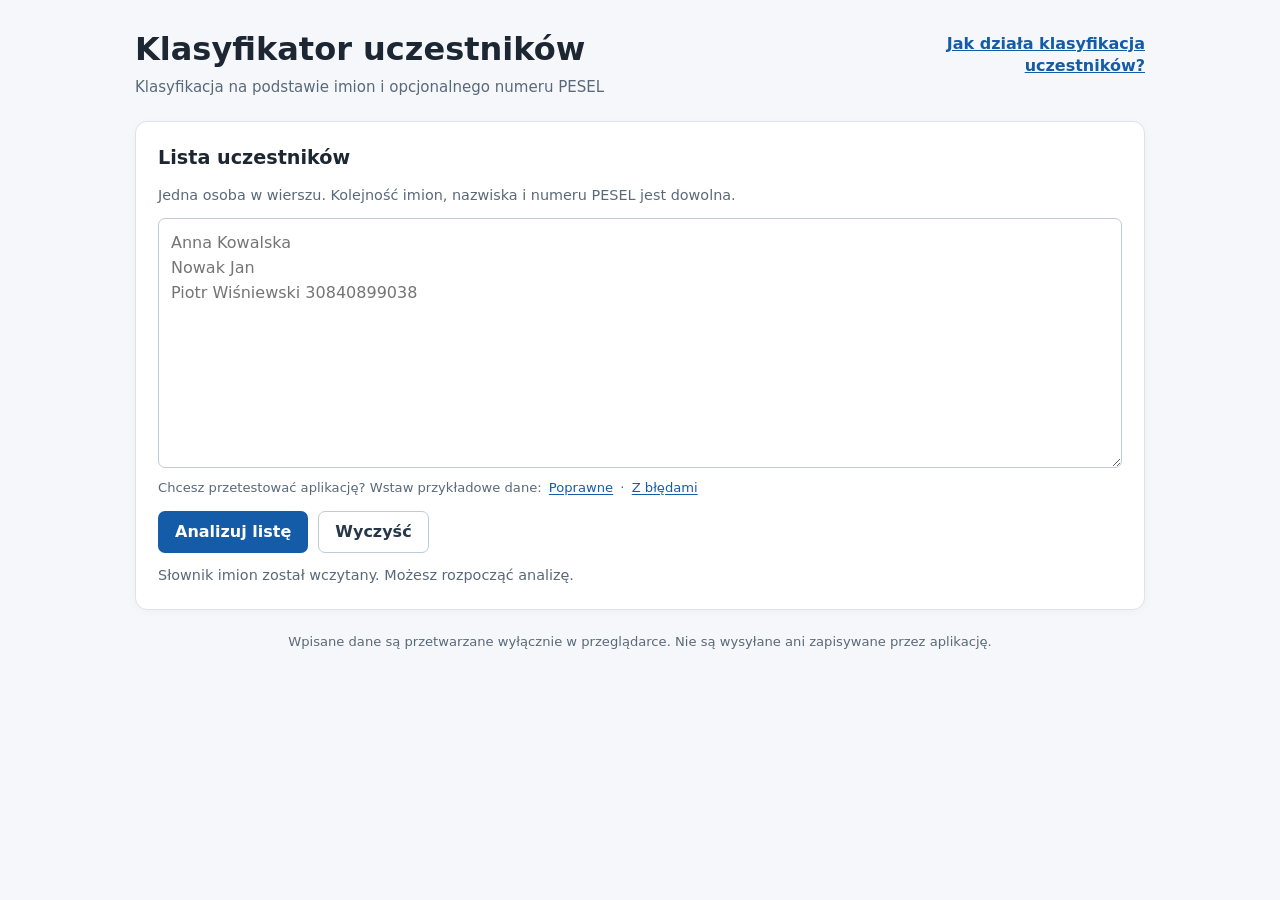
==== index.html @ 3010093e "Add files via upload" ====
<!doctype html>
<html lang="pl">
<head>
  <meta charset="utf-8">
  <meta name="viewport" content="width=device-width, initial-scale=1">
  <meta name="color-scheme" content="light">
  <meta name="referrer" content="no-referrer">
  <title>Klasyfikator uczestników</title>
  <link rel="stylesheet" href="./style.css">
  <script src="./script.js" defer></script>
  <script src="./interfejs.js" defer></script>
</head>
<body>
  <main class="container">
    <header class="page-header">
      <div>
        <h1>Klasyfikator uczestników</h1>
        <p class="subtitle">Klasyfikacja na podstawie imion i opcjonalnego numeru PESEL</p>
      </div>
      <a class="help-link help-link-long" href="./pomoc.html">Jak działa klasyfikacja uczestników?</a>
    </header>

    <section class="panel" aria-labelledby="input-title">
      <h2 id="input-title">Lista uczestników</h2>
      <p class="hint" id="input-help">Jedna osoba w wierszu. Kolejność imion, nazwiska i numeru PESEL jest dowolna.</p>
      <form id="analysis-form">
        <label class="sr-only" for="participants">Wklej listę uczestników</label>
        <textarea id="participants" rows="9" spellcheck="false" autocomplete="off"
          autocapitalize="off" aria-describedby="input-help"
          placeholder="Anna Kowalska&#10;Nowak Jan&#10;Piotr Wiśniewski 30840899038"></textarea>
        <div class="sample-controls" role="group" aria-label="Przykładowe dane uczestników">
          <span>Chcesz przetestować aplikację? Wstaw przykładowe dane: </span>
          <button id="sample-valid" class="sample-link" type="button">Poprawne</button>
          <span aria-hidden="true">·</span>
          <button id="sample-errors" class="sample-link" type="button">Z błędami</button>
        </div>
        <div class="actions">
          <button id="analyze-button" class="button button-primary" type="submit" disabled>Analizuj listę</button>
          <button id="clear-button" class="button button-secondary" type="button">Wyczyść</button>
        </div>
      </form>
      <p id="status" class="status" role="status" aria-live="polite">Wczytywanie słownika imion...</p>
    </section>

    <section id="results" class="panel" aria-labelledby="results-title" hidden>
      <h2 id="results-title">Wyniki analizy</h2>
      <div class="counters" role="group" aria-label="Filtruj wyniki według kategorii">
        <button class="counter" type="button" data-tab="Kobieta" aria-pressed="false">
          <span id="count-women" class="counter-number">0</span>
          <span class="counter-label">Kobiety</span>
        </button>
        <button class="counter" type="button" data-tab="Mężczyzna" aria-pressed="false">
          <span id="count-men" class="counter-number">0</span>
          <span class="counter-label">Mężczyźni</span>
        </button>
        <button class="counter" type="button" data-tab="Do weryfikacji" aria-pressed="true">
          <span id="count-review" class="counter-number">0</span>
          <span class="counter-label">Do weryfikacji</span>
        </button>
      </div>
      <p id="total" class="total">Łącznie uczestników: 0</p>
      <div class="result-heading">
        <h3 id="list-title">Do weryfikacji</h3>
        <span id="list-count" class="list-count"></span>
      </div>
      <div id="result-list" aria-live="off"></div>
    </section>

    <footer class="footer">Wpisane dane są przetwarzane wyłącznie w przeglądarce. Nie są wysyłane ani zapisywane przez aplikację.</footer>
  </main>
</body>
</html>
---- style.css ----
:root {
  color-scheme: light;
  font-family: system-ui, -apple-system, "Segoe UI", sans-serif;
  font-size: 16px;
  line-height: 1.5;
  color: #1d2733;
  background: #f5f7fa;
  --border: #dce3eb;
  --muted: #5a697a;
  --accent: #155ca8;
  --accent-soft: #eef5fd;
}

* { box-sizing: border-box; }
[hidden] { display: none !important; }
body { margin: 0; }
button, textarea, select, input { font: inherit; }
button { cursor: pointer; }
button:disabled { cursor: not-allowed; opacity: .6; }
:focus-visible { outline: 3px solid #70a7ec; outline-offset: 2px; }
.container { max-width: 1050px; margin: 0 auto; padding: 30px 20px 40px; }
.page-header { display: flex; justify-content: space-between; align-items: flex-start; gap: 16px; margin-bottom: 22px; }
h1 { margin: 0; font-size: clamp(1.45rem, 2.8vw, 2rem); line-height: 1.2; }
h2 { margin: 0 0 12px; font-size: 1.2rem; }
h3 { margin: 0; font-size: 1rem; }
p { margin-top: 0; }
.subtitle, .hint, .total, .footer { color: var(--muted); }
.subtitle { margin: 8px 0 0; font-size: .94rem; }
.help-link { color: var(--accent); font-weight: 600; padding: 3px 0; white-space: nowrap; }
.panel { background: #fff; border: 1px solid var(--border); border-radius: 12px; padding: 22px; margin-bottom: 18px; box-shadow: 0 2px 10px #18293a08; }
.hint { margin-bottom: 12px; font-size: .9rem; }
#participants { display: block; width: 100%; resize: vertical; min-height: 170px; padding: 12px; color: inherit; border: 1px solid #bfcbd7; border-radius: 7px; background: #fff; line-height: 1.55; }
.sample-controls { margin-top: 10px; color: var(--muted); font-size: .82rem; }
.sample-link { display: inline; padding: 0; margin: 0 3px; border: 0; background: transparent; color: var(--accent); font-size: inherit; font-weight: 500; text-decoration: underline; text-underline-offset: 2px; }
.sample-link:hover { color: #0f4985; text-decoration-thickness: 2px; }
.actions { display: flex; gap: 10px; flex-wrap: wrap; margin-top: 14px; }
.button { min-height: 40px; padding: 8px 16px; border-radius: 7px; border: 1px solid transparent; font-weight: 600; }
.button-primary { background: var(--accent); color: #fff; }
.button-primary:hover:not(:disabled) { background: #0f4985; }
.button-secondary { background: #fff; border-color: #bfcbd7; color: #27374a; }
.button-secondary:hover { background: #f3f5f8; }
.status { margin: 12px 0 0; font-size: .9rem; color: var(--muted); }
.status:empty { display: none; }
.status.error { color: #a52828; }
.counters { display: grid; grid-template-columns: repeat(3, minmax(0, 1fr)); gap: 12px; }
.counter { display: flex; flex-direction: column; align-items: center; justify-content: center; gap: 2px; min-height: 94px; padding: 14px 6px; border: 1px solid var(--border); border-radius: 9px; background: #fff; color: inherit; }
.counter:hover { background: #f7faff; }
.counter[aria-pressed="true"] { border: 2px solid var(--accent); background: var(--accent-soft); padding: 13px 5px; }
.counter-number { font-size: clamp(1.6rem, 3vw, 2.15rem); font-weight: 750; line-height: 1.15; font-variant-numeric: tabular-nums; }
.counter-label { font-size: .88rem; text-align: center; }
.total { margin: 12px 0 20px; font-size: .88rem; }
.result-heading { display: flex; align-items: baseline; justify-content: space-between; gap: 10px; border-top: 1px solid var(--border); padding: 16px 0 12px; }
.list-count { color: var(--muted); font-size: .86rem; }
.empty { padding: 24px; text-align: center; border: 1px dashed var(--border); border-radius: 8px; color: var(--muted); }
.table-wrap { overflow-x: auto; border: 1px solid var(--border); border-radius: 8px; }
.results-table { width: 100%; border-collapse: collapse; text-align: left; font-size: .91rem; }
.results-table th { background: #f5f7fa; color: #435266; font-size: .82rem; font-weight: 650; }
.results-table th, .results-table td { padding: 9px 12px; border-bottom: 1px solid #e9edf2; vertical-align: top; }
.results-table tr:last-child td { border-bottom: 0; }
.results-table tbody tr.entry-row:hover { background: #f8fbff; }
.results-table .entry-row { cursor: pointer; }
.results-table .col-number { width: 88px; white-space: nowrap; color: var(--muted); }
.results-table .col-basis { width: 35%; color: var(--muted); }
.record-button { display: inline; padding: 0; border: 0; text-align: left; background: transparent; color: var(--accent); font-weight: 600; overflow-wrap: anywhere; }
.record-button:hover { text-decoration: underline; }
.edit-row td { padding: 0 12px 12px; background: #f9fbfd; }
.review-list { display: grid; gap: 10px; }
.review-item { border: 1px solid var(--border); border-radius: 9px; padding: 14px; }
.review-top { display: flex; align-items: baseline; justify-content: space-between; flex-wrap: wrap; gap: 6px; margin-bottom: 6px; }
.review-name { font-weight: 650; overflow-wrap: anywhere; }
.review-meta { color: var(--muted); font-size: .82rem; }
.reason { margin: 4px 0 0; font-size: .9rem; overflow-wrap: anywhere; }
.suggestion { color: var(--muted); font-size: .85rem; margin: 6px 0 0; }
.review-item > .button { margin-top: 12px; min-height: 34px; padding: 5px 12px; font-size: .88rem; }
.editor { margin-top: 12px; padding: 14px; background: #f5f8fc; border: 1px solid #d5e0ed; border-radius: 8px; }
.editor-title { font-weight: 650; margin-bottom: 10px; }
.editor-fields { display: grid; grid-template-columns: minmax(0, 1fr) minmax(165px, 220px); gap: 12px; }
.field { display: grid; align-content: start; gap: 5px; }
.field label { font-size: .85rem; font-weight: 600; }
.field input, .field select { width: 100%; min-height: 39px; padding: 7px 10px; background: #fff; border: 1px solid #acbdce; border-radius: 6px; color: inherit; }
.editor-note { margin: 9px 0 0; color: var(--muted); font-size: .8rem; }
.editor .actions { margin-top: 10px; }
.editor-error { margin: 9px 0 0; font-size: .85rem; color: #a52828; }
.footer { text-align: center; font-size: .82rem; padding: 4px 0; }
.sr-only { position: absolute; width: 1px; height: 1px; padding: 0; margin: -1px; overflow: hidden; clip: rect(0, 0, 0, 0); white-space: nowrap; border: 0; }
@media (max-width: 640px) {
  .container { padding: 16px 12px 28px; }
  .panel { padding: 15px; }
  .page-header { align-items: flex-start; }
  .counters { gap: 7px; }
  .counter { min-height: 86px; padding: 10px 4px; }
  .counter[aria-pressed="true"] { padding: 9px 3px; }
  .counter-label { font-size: .75rem; }
  .results-table th, .results-table td { padding: 8px; }
  .results-table .col-basis { width: 33%; }
  .editor-fields { grid-template-columns: 1fr; }
}

/* Dokumentacja - klasy ograniczone do podstrony pomoc.html. */
.help-link-long { white-space: normal; text-align: right; max-width: 290px; line-height: 1.35; }
.help-page .page-header { align-items: center; flex-wrap: wrap; }
.help-page .page-header .help-link { white-space: normal; }
.help-page .panel { scroll-margin-top: 16px; }
.help-page .help-intro p { margin-bottom: 13px; }
.help-page .help-intro p:last-child { margin-bottom: 0; }
.help-page .help-toc h2 { margin-bottom: 14px; }
.help-toc-list { columns: 2; column-gap: 32px; margin: 0; padding-left: 25px; }
.help-toc-list li { break-inside: avoid; padding: 0 5px 9px 0; font-size: .91rem; }
.help-toc-list a, .help-page .footer a, .help-section a { color: var(--accent); text-underline-offset: 2px; }
.help-page a:hover { color: #0f4985; }
.help-section h2 { margin: 0 0 17px; padding-bottom: 10px; border-bottom: 1px solid var(--border); font-size: clamp(1.15rem, 2.5vw, 1.35rem); }
.help-section h3 { margin: 24px 0 10px; font-size: 1.04rem; line-height: 1.4; }
.help-section h3:first-of-type { margin-top: 18px; }
.help-section p { margin: 0 0 14px; }
.help-section p:last-child { margin-bottom: 0; }
.help-section ul { margin: 0 0 16px; padding-left: 25px; }
.help-section li { margin: 4px 0; }
.help-section code { padding: 2px 4px; border-radius: 4px; background: #f3f6f9; font-size: .92em; overflow-wrap: anywhere; }
.help-section pre { margin: 0 0 16px; padding: 13px 16px; background: #f5f7fa; border: 1px solid var(--border); border-radius: 8px; overflow-x: auto; line-height: 1.55; }
.help-section pre code { padding: 0; background: transparent; overflow-wrap: normal; }
.help-table-wrap { max-width: 100%; margin: 12px 0 18px; overflow-x: auto; border: 1px solid var(--border); border-radius: 8px; }
.help-section table { width: 100%; border-collapse: collapse; text-align: left; font-size: .93rem; }
.help-section th, .help-section td { padding: 9px 12px; border-bottom: 1px solid #e9edf2; vertical-align: top; overflow-wrap: anywhere; }
.help-section th { background: #f5f7fa; color: #435266; font-size: .86rem; font-weight: 650; }
.help-section tr:last-child td { border-bottom: 0; }
.help-section tr:nth-child(even) td { background: #fafbfd; }
.help-note { padding-left: 12px; border-left: 3px solid #bfcbd7; }
.help-page .footer { margin-top: 4px; }
@media (max-width: 640px) {
  .help-link-long { max-width: none; text-align: left; }
  .help-page .page-header { gap: 10px; }
  .help-toc-list { columns: 1; }
  .help-section h3 { margin-top: 20px; }
  .help-section th, .help-section td { padding: 8px; font-size: .87rem; }
  .help-section .help-wide-table { min-width: 460px; }
}
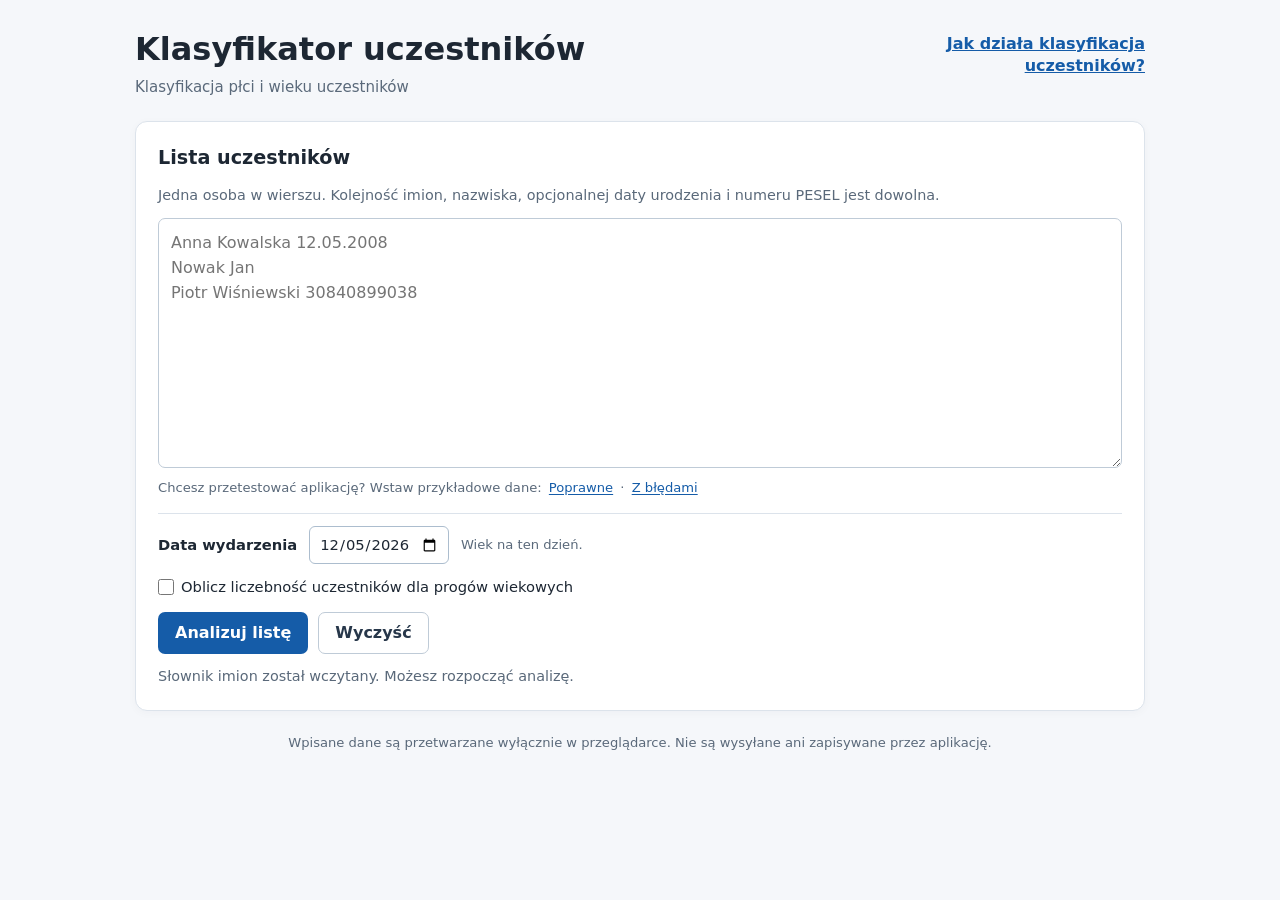
==== commit 32a31908: "Release v1.1" ====
--- a/index.html
+++ b/index.html
@@ -6,33 +6,53 @@
   <meta name="color-scheme" content="light">
   <meta name="referrer" content="no-referrer">
   <title>Klasyfikator uczestników</title>
-  <link rel="stylesheet" href="./style.css">
-  <script src="./script.js" defer></script>
-  <script src="./interfejs.js" defer></script>
+  <link rel="stylesheet" href="./style.css?v=1.1.2">
+  <script src="./script.js?v=1.1.2" defer></script>
+  <script src="./interfejs.js?v=1.1.2" defer></script>
 </head>
 <body>
   <main class="container">
     <header class="page-header">
       <div>
         <h1>Klasyfikator uczestników</h1>
-        <p class="subtitle">Klasyfikacja na podstawie imion i opcjonalnego numeru PESEL</p>
+        <p class="subtitle">Klasyfikacja płci i wieku uczestników</p>
       </div>
       <a class="help-link help-link-long" href="./pomoc.html">Jak działa klasyfikacja uczestników?</a>
     </header>
 
     <section class="panel" aria-labelledby="input-title">
       <h2 id="input-title">Lista uczestników</h2>
-      <p class="hint" id="input-help">Jedna osoba w wierszu. Kolejność imion, nazwiska i numeru PESEL jest dowolna.</p>
+      <p class="hint" id="input-help">Jedna osoba w wierszu. Kolejność imion, nazwiska, opcjonalnej daty urodzenia i numeru PESEL jest dowolna.</p>
       <form id="analysis-form">
         <label class="sr-only" for="participants">Wklej listę uczestników</label>
         <textarea id="participants" rows="9" spellcheck="false" autocomplete="off"
           autocapitalize="off" aria-describedby="input-help"
-          placeholder="Anna Kowalska&#10;Nowak Jan&#10;Piotr Wiśniewski 30840899038"></textarea>
+          placeholder="Anna Kowalska 12.05.2008&#10;Nowak Jan&#10;Piotr Wiśniewski 30840899038"></textarea>
         <div class="sample-controls" role="group" aria-label="Przykładowe dane uczestników">
           <span>Chcesz przetestować aplikację? Wstaw przykładowe dane: </span>
           <button id="sample-valid" class="sample-link" type="button">Poprawne</button>
           <span aria-hidden="true">·</span>
           <button id="sample-errors" class="sample-link" type="button">Z błędami</button>
+        </div>
+        <div class="age-settings">
+          <div class="date-setting">
+            <label for="event-date">Data wydarzenia</label>
+            <input id="event-date" type="date" min="0001-01-01" max="9999-12-31" autocomplete="off" aria-describedby="event-date-hint">
+            <span id="event-date-hint" class="hint">Wiek na ten dzień.</span>
+          </div>
+          <label class="option-label" for="age-enabled"><input id="age-enabled" type="checkbox" autocomplete="off" aria-controls="age-options"> Oblicz liczebność uczestników dla progów wiekowych</label>
+          <fieldset id="age-options" class="age-options" hidden>
+            <legend class="sr-only">Wybór progów wiekowych</legend>
+            <label class="option-label"><input type="radio" name="age-mode" value="tourism" checked> Użyj typowych progów dla branży turystycznej</label>
+            <p id="tourism-thresholds" class="threshold-hint"></p>
+            <label class="option-label"><input type="radio" name="age-mode" value="custom"> Wprowadź własne progi wiekowe</label>
+            <div id="custom-options" class="field threshold-field" hidden>
+              <label for="custom-thresholds" class="sr-only">Własne progi wiekowe</label>
+              <input id="custom-thresholds" type="text" autocomplete="off" placeholder="np. 10, 12, 69" aria-describedby="threshold-preview">
+              <p id="threshold-preview" class="threshold-hint" role="status"></p>
+            </div>
+          </fieldset>
+          <p id="event-error" class="editor-error" role="alert" hidden></p>
         </div>
         <div class="actions">
           <button id="analyze-button" class="button button-primary" type="submit" disabled>Analizuj listę</button>
@@ -55,15 +75,37 @@
         </button>
         <button class="counter" type="button" data-tab="Do weryfikacji" aria-pressed="true">
           <span id="count-review" class="counter-number">0</span>
-          <span class="counter-label">Do weryfikacji</span>
+          <span class="counter-label">Płeć do weryfikacji</span>
         </button>
       </div>
       <p id="total" class="total">Łącznie uczestników: 0</p>
+      <div class="result-filters">
+        <button id="show-notes" class="sample-link filter-link" type="button" data-tab="uwagi" aria-pressed="false">Wpisy wymagające sprawdzenia (0)</button>
+        <button id="show-unknown-age" class="sample-link filter-link" type="button" data-tab="wiek" aria-pressed="false">Nieustalony wiek (0)</button>
+      </div>
+      <section id="age-stats" class="age-stats" aria-labelledby="age-stats-title" hidden>
+        <h3 id="age-stats-title">Statystyki wiekowe</h3>
+        <p id="age-stats-date" class="hint"></p>
+        <p id="age-stats-empty" class="hint" hidden>Wprowadź co najmniej jeden próg wiekowy.</p>
+        <div id="age-table-wrap" class="table-wrap">
+          <table class="results-table age-table">
+            <thead><tr><th scope="col">Próg wiekowy</th><th scope="col">Poniżej</th><th scope="col">Co najmniej</th></tr></thead>
+            <tbody id="age-stats-rows"></tbody>
+          </table>
+        </div>
+        <p class="age-unknown-total" id="age-stats-unknown"></p>
+      </section>
       <div class="result-heading">
-        <h3 id="list-title">Do weryfikacji</h3>
+        <h3 id="list-title">Płeć do weryfikacji</h3>
         <span id="list-count" class="list-count"></span>
       </div>
       <div id="result-list" aria-live="off"></div>
+      <details id="info-notes" class="info-notes" hidden>
+        <summary id="info-notes-title">Uwagi informacyjne (0)</summary>
+        <p class="hint">Dodatkowe informacje o wyniku analizy. Same w sobie nie wymagają ręcznej decyzji.</p>
+        <div id="info-notes-list" class="info-notes-list"></div>
+        <p class="hint pesel-disclaimer">Walidacja numeru PESEL nie potwierdza jego przypisania do konkretnej osoby.</p>
+      </details>
     </section>
 
     <footer class="footer">Wpisane dane są przetwarzane wyłącznie w przeglądarce. Nie są wysyłane ani zapisywane przez aplikację.</footer>
--- a/style.css
+++ b/style.css
@@ -65,7 +65,7 @@
 .record-button:hover { text-decoration: underline; }
 .edit-row td { padding: 0 12px 12px; background: #f9fbfd; }
 .review-list { display: grid; gap: 10px; }
-.review-item { border: 1px solid var(--border); border-radius: 9px; padding: 14px; }
+.review-item { min-width: 0; border: 1px solid var(--border); border-radius: 9px; padding: 14px; }
 .review-top { display: flex; align-items: baseline; justify-content: space-between; flex-wrap: wrap; gap: 6px; margin-bottom: 6px; }
 .review-name { font-weight: 650; overflow-wrap: anywhere; }
 .review-meta { color: var(--muted); font-size: .82rem; }
@@ -83,6 +83,63 @@
 .editor-error { margin: 9px 0 0; font-size: .85rem; color: #a52828; }
 .footer { text-align: center; font-size: .82rem; padding: 4px 0; }
 .sr-only { position: absolute; width: 1px; height: 1px; padding: 0; margin: -1px; overflow: hidden; clip: rect(0, 0, 0, 0); white-space: nowrap; border: 0; }
+.age-settings { margin-top: 16px; padding-top: 12px; border-top: 1px solid var(--border); font-size: .92rem; }
+.date-setting { display: flex; align-items: center; flex-wrap: wrap; gap: 8px 12px; margin-bottom: 12px; }
+.date-setting label { font-weight: 600; }
+.date-setting input { min-height: 38px; max-width: 100%; padding: 5px 9px; border: 1px solid #acbdce; border-radius: 6px; background: #fff; color: inherit; }
+.date-setting .hint { margin: 0; font-size: .82rem; }
+.option-label { display: flex; align-items: flex-start; gap: 7px; cursor: pointer; }
+.option-label input { accent-color: var(--accent); flex: 0 0 auto; width: 16px; height: 16px; margin: 3px 0 0; }
+.age-options { padding: 12px 14px; margin: 10px 0 0; min-width: 0; border: 1px solid var(--border); border-radius: 7px; background: #f9fbfd; }
+.threshold-hint { margin: 4px 0 10px 23px; color: var(--muted); font-size: .82rem; overflow-wrap: anywhere; }
+.threshold-field { max-width: 340px; margin: 8px 0 0 23px; min-width: 0; }
+.threshold-field input { min-width: 0; }
+.threshold-field .threshold-hint { margin: 0; }
+.result-filters { display: flex; flex-wrap: wrap; gap: 8px 16px; margin: -9px 0 16px; }
+.filter-link { margin: 0; font-size: .86rem; }
+.filter-link[aria-pressed="true"] { color: #0f4985; font-weight: 700; text-decoration-thickness: 2px; }
+.age-stats { margin: 0 0 18px; padding: 14px 0 0; border-top: 1px solid var(--border); }
+.age-stats .hint { margin: 5px 0 10px; }
+.age-table th, .age-table td { padding: 7px 12px; font-variant-numeric: tabular-nums; }
+.age-table thead th:not(:first-child), .age-table td { text-align: right; }
+.age-table tbody th { font-weight: 500; background: #fff; }
+.age-table tbody tr:last-child th { border-bottom: 0; }
+.age-unknown-total { margin: 10px 0 0; font-size: .88rem; font-weight: 600; }
+.participants-table { min-width: 640px; }
+.participants-table .col-number { width: 58px; }
+.participants-table .col-basis { width: 18%; overflow-wrap: anywhere; }
+.participants-table .col-date, .participants-table .col-age, .participants-table .col-notes { white-space: nowrap; font-variant-numeric: tabular-nums; }
+.participants-table .col-age { text-align: right; }
+.participants-table .col-gender { width: 16%; }
+.note-badge { display: inline-block; padding: 1px 6px; border-radius: 5px; color: #805100; background: #fff1d5; font-size: .8rem; font-weight: 600; }
+.age-details { margin: 6px 0; color: var(--muted); font-size: .86rem; overflow-wrap: anywhere; }
+.age-details p { margin: 3px 0; }
+.record-notes { margin: 8px 0 0; padding-left: 20px; color: #805100; font-size: .88rem; overflow-wrap: anywhere; }
+.record-notes li + li { margin-top: 4px; }
+.editor-basis { margin: 8px 0 12px; color: var(--muted); font-size: .85rem; }
+.name-stats { margin-top: 12px; min-width: 0; }
+.name-stats .hint { margin: 6px 0 0; font-size: .8rem; }
+.name-stats-table { font-size: .84rem; min-width: 360px; font-variant-numeric: tabular-nums; }
+.name-stats-table th, .name-stats-table td { padding: 6px 8px; }
+.name-stats-table tbody th { background: #fff; font-size: inherit; overflow-wrap: anywhere; }
+.name-stats-table tr:last-child th { border-bottom: 0; }
+.name-stats-table td:nth-child(2), .name-stats-table td:nth-child(3), .name-stats-table thead th:nth-child(2), .name-stats-table thead th:nth-child(3) { text-align: right; }
+.name-share, .name-count { display: block; }
+.name-share.dominant { font-weight: 700; }
+.name-count { font-size: .76rem; color: var(--muted); }
+.info-notes { margin-top: 20px; padding: 12px 14px; border: 1px solid var(--border); border-radius: 8px; background: #f8fafc; }
+.info-notes summary { cursor: pointer; font-weight: 650; color: #35475b; overflow-wrap: anywhere; }
+.info-notes > .hint { margin: 10px 0; font-size: .82rem; }
+.info-notes-list { display: grid; gap: 8px; }
+.info-item { min-width: 0; padding: 12px; border: 1px solid var(--info-border); border-radius: 7px; background: var(--info-bg); overflow-wrap: anywhere; }
+/* Kolory oznaczają ważność informacji, nie status klasyfikacji. */
+.info-level-0, .info-level-1 { --info-bg: #f1f5f9; --info-border: #d3dce7; --info-label: #526477; }
+.info-level-2 { --info-bg: #fef9e7; --info-border: #eadba4; --info-label: #745900; }
+.info-level-3 { --info-bg: #ffe8da; --info-border: #eac4ac; --info-label: #873f17; }
+.info-level-label { font-size: .77rem; font-weight: 650; color: var(--info-label); }
+.info-messages { margin: 8px 0 0; padding-left: 20px; font-size: .88rem; }
+.info-messages li + li { margin-top: 4px; }
+.info-notes > .pesel-disclaimer { margin-bottom: 0; }
 @media (max-width: 640px) {
   .container { padding: 16px 12px 28px; }
   .panel { padding: 15px; }
@@ -94,6 +151,11 @@
   .results-table th, .results-table td { padding: 8px; }
   .results-table .col-basis { width: 33%; }
   .editor-fields { grid-template-columns: 1fr; }
+  .participants-table .col-basis { width: 18%; }
+  .participants-table .editor { max-width: calc(100vw - 74px); }
+  .age-options { padding: 10px; }
+  .age-table th, .age-table td { padding: 7px 8px; }
+  .date-setting .hint { flex-basis: 100%; }
 }
 
 /* Dokumentacja - klasy ograniczone do podstrony pomoc.html. */
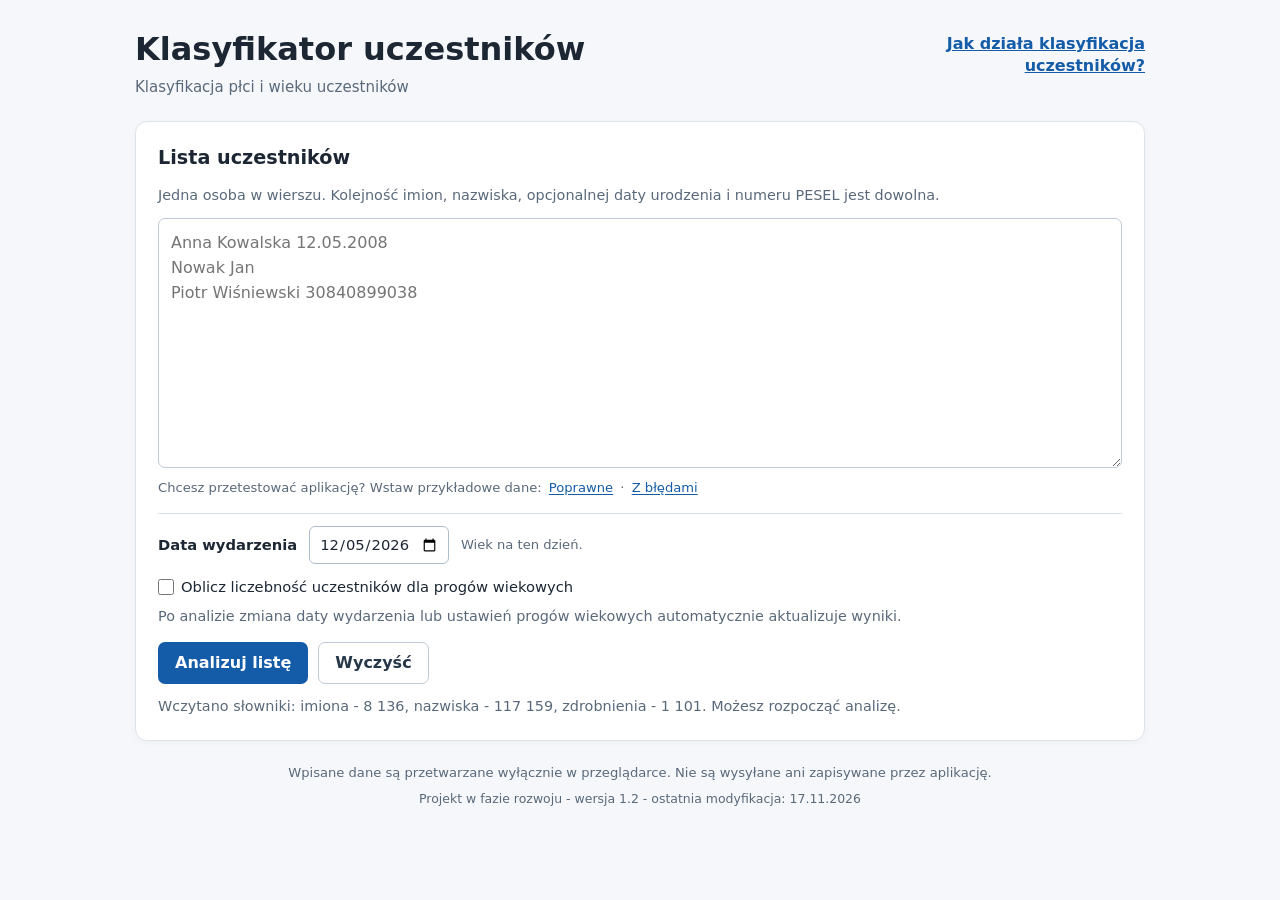
==== commit c5eaf7e8: "Release v1.2" ====
--- a/index.html
+++ b/index.html
@@ -6,9 +6,9 @@
   <meta name="color-scheme" content="light">
   <meta name="referrer" content="no-referrer">
   <title>Klasyfikator uczestników</title>
-  <link rel="stylesheet" href="./style.css?v=1.1.2">
-  <script src="./script.js?v=1.1.2" defer></script>
-  <script src="./interfejs.js?v=1.1.2" defer></script>
+  <link rel="stylesheet" href="./style.css?v=1.2-r6">
+  <script src="./script.js?v=1.2-r6" defer></script>
+  <script src="./interfejs.js?v=1.2-r7" defer></script>
 </head>
 <body>
   <main class="container">
@@ -53,13 +53,14 @@
             </div>
           </fieldset>
           <p id="event-error" class="editor-error" role="alert" hidden></p>
+          <p class="hint age-auto-hint">Po analizie zmiana daty wydarzenia lub ustawień progów wiekowych automatycznie aktualizuje wyniki.</p>
         </div>
         <div class="actions">
           <button id="analyze-button" class="button button-primary" type="submit" disabled>Analizuj listę</button>
           <button id="clear-button" class="button button-secondary" type="button">Wyczyść</button>
         </div>
       </form>
-      <p id="status" class="status" role="status" aria-live="polite">Wczytywanie słownika imion...</p>
+      <p id="status" class="status" role="status" aria-live="polite">Wczytywanie słowników imion, nazwisk i zdrobnień...</p>
     </section>
 
     <section id="results" class="panel" aria-labelledby="results-title" hidden>
@@ -108,7 +109,10 @@
       </details>
     </section>
 
-    <footer class="footer">Wpisane dane są przetwarzane wyłącznie w przeglądarce. Nie są wysyłane ani zapisywane przez aplikację.</footer>
+    <footer class="footer">
+      Wpisane dane są przetwarzane wyłącznie w przeglądarce. Nie są wysyłane ani zapisywane przez aplikację.
+      <p class="version-info">Projekt w fazie rozwoju - wersja 1.2 - ostatnia modyfikacja: <time datetime="2026-11-17">17.11.2026</time></p>
+    </footer>
   </main>
 </body>
 </html>
--- a/style.css
+++ b/style.css
@@ -71,7 +71,8 @@
 .review-meta { color: var(--muted); font-size: .82rem; }
 .reason { margin: 4px 0 0; font-size: .9rem; overflow-wrap: anywhere; }
 .suggestion { color: var(--muted); font-size: .85rem; margin: 6px 0 0; }
-.review-item > .button { margin-top: 12px; min-height: 34px; padding: 5px 12px; font-size: .88rem; }
+.review-actions { display: flex; flex-wrap: wrap; gap: 8px; margin: 8px 0 12px; }
+.review-actions .button { min-height: 40px; max-width: 100%; padding: 7px 12px; font-size: .88rem; }
 .editor { margin-top: 12px; padding: 14px; background: #f5f8fc; border: 1px solid #d5e0ed; border-radius: 8px; }
 .editor-title { font-weight: 650; margin-bottom: 10px; }
 .editor-fields { display: grid; grid-template-columns: minmax(0, 1fr) minmax(165px, 220px); gap: 12px; }
@@ -82,6 +83,7 @@
 .editor .actions { margin-top: 10px; }
 .editor-error { margin: 9px 0 0; font-size: .85rem; color: #a52828; }
 .footer { text-align: center; font-size: .82rem; padding: 4px 0; }
+.version-info { margin: 8px 0 0; font-size: .78rem; }
 .sr-only { position: absolute; width: 1px; height: 1px; padding: 0; margin: -1px; overflow: hidden; clip: rect(0, 0, 0, 0); white-space: nowrap; border: 0; }
 .age-settings { margin-top: 16px; padding-top: 12px; border-top: 1px solid var(--border); font-size: .92rem; }
 .date-setting { display: flex; align-items: center; flex-wrap: wrap; gap: 8px 12px; margin-bottom: 12px; }
@@ -118,8 +120,10 @@
 .record-notes li + li { margin-top: 4px; }
 .editor-basis { margin: 8px 0 12px; color: var(--muted); font-size: .85rem; }
 .name-stats { margin-top: 12px; min-width: 0; }
+.stats-heading { margin: 12px 0 6px; font-size: .9rem; }
+.age-auto-hint { margin: 8px 0 0; }
 .name-stats .hint { margin: 6px 0 0; font-size: .8rem; }
-.name-stats-table { font-size: .84rem; min-width: 360px; font-variant-numeric: tabular-nums; }
+.name-stats-table { font-size: .84rem; min-width: 520px; font-variant-numeric: tabular-nums; }
 .name-stats-table th, .name-stats-table td { padding: 6px 8px; }
 .name-stats-table tbody th { background: #fff; font-size: inherit; overflow-wrap: anywhere; }
 .name-stats-table tr:last-child th { border-bottom: 0; }
@@ -151,6 +155,7 @@
   .results-table th, .results-table td { padding: 8px; }
   .results-table .col-basis { width: 33%; }
   .editor-fields { grid-template-columns: 1fr; }
+  .review-actions .button { flex: 1 1 140px; min-width: 0; }
   .participants-table .col-basis { width: 18%; }
   .participants-table .editor { max-width: calc(100vw - 74px); }
   .age-options { padding: 10px; }
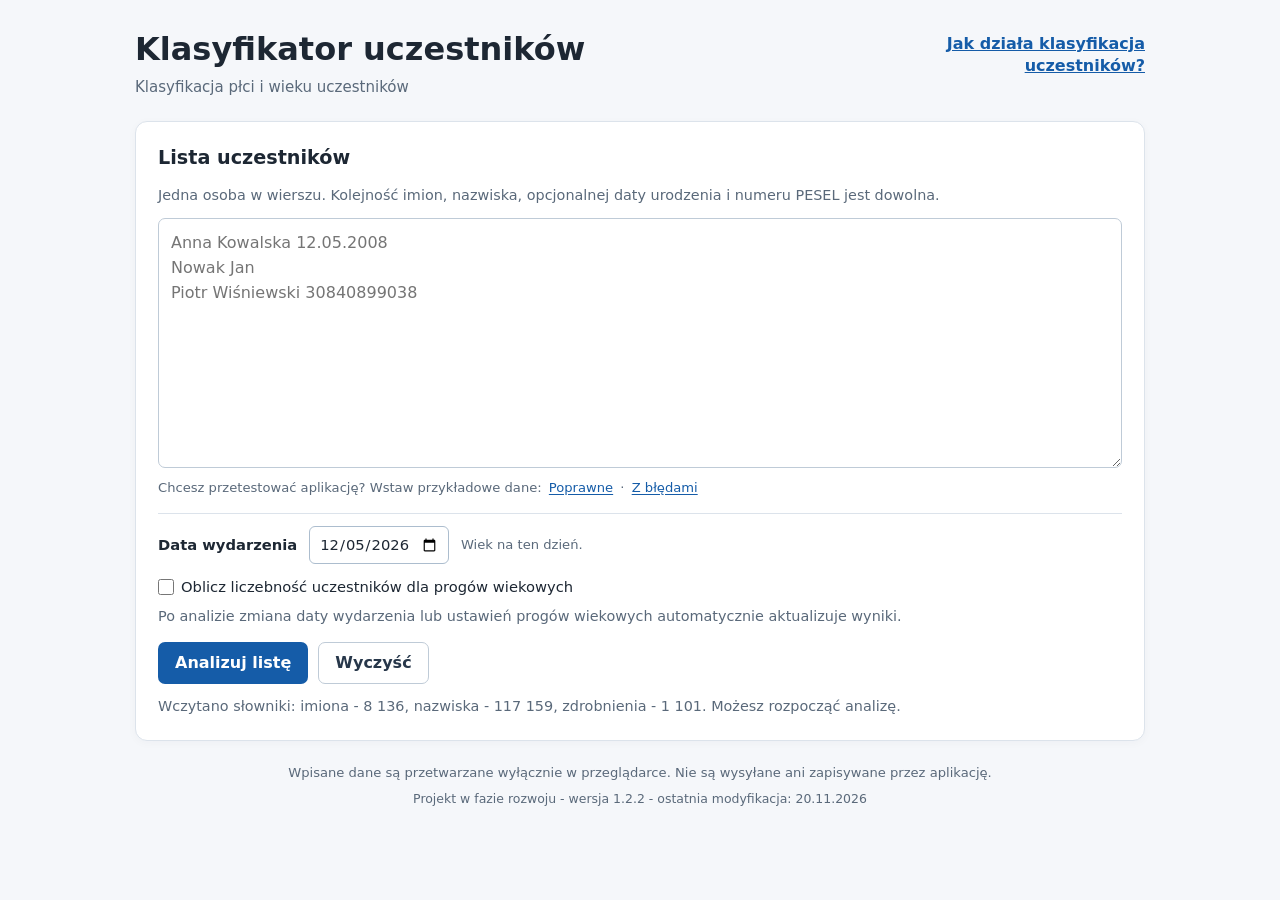
==== commit 63fb7bd4: "Release v1.2.2 - Context-aware name recognition" ====
--- a/index.html
+++ b/index.html
@@ -6,9 +6,12 @@
   <meta name="color-scheme" content="light">
   <meta name="referrer" content="no-referrer">
   <title>Klasyfikator uczestników</title>
-  <link rel="stylesheet" href="./style.css?v=1.2-r6">
-  <script src="./script.js?v=1.2-r6" defer></script>
-  <script src="./interfejs.js?v=1.2-r7" defer></script>
+  <link rel="stylesheet" href="./style.css?v=1.2.2">
+  <script src="./core/komunikaty.js?v=1.2.2" defer></script>
+  <script src="./core/daty.js?v=1.2.2" defer></script>
+  <script src="./core/pesel.js?v=1.2.2" defer></script>
+  <script src="./core/klasyfikator.js?v=1.2.2" defer></script>
+  <script src="./interfejs.js?v=1.2.2" defer></script>
 </head>
 <body>
   <main class="container">
@@ -111,7 +114,7 @@
 
     <footer class="footer">
       Wpisane dane są przetwarzane wyłącznie w przeglądarce. Nie są wysyłane ani zapisywane przez aplikację.
-      <p class="version-info">Projekt w fazie rozwoju - wersja 1.2 - ostatnia modyfikacja: <time datetime="2026-11-17">17.11.2026</time></p>
+      <p class="version-info">Projekt w fazie rozwoju - wersja 1.2.2 - ostatnia modyfikacja: <time datetime="2026-11-20">20.11.2026</time></p>
     </footer>
   </main>
 </body>
--- a/style.css
+++ b/style.css
@@ -143,6 +143,7 @@
 .info-level-label { font-size: .77rem; font-weight: 650; color: var(--info-label); }
 .info-messages { margin: 8px 0 0; padding-left: 20px; font-size: .88rem; }
 .info-messages li + li { margin-top: 4px; }
+.info-message-level { display: inline-block; margin-left: .4em; font-size: .75rem; font-weight: 650; color: var(--info-label); background: var(--info-bg); border: 1px solid var(--info-border); border-radius: 4px; padding: 0 .35em; }
 .info-notes > .pesel-disclaimer { margin-bottom: 0; }
 @media (max-width: 640px) {
   .container { padding: 16px 12px 28px; }
@@ -178,6 +179,7 @@
 .help-section h2 { margin: 0 0 17px; padding-bottom: 10px; border-bottom: 1px solid var(--border); font-size: clamp(1.15rem, 2.5vw, 1.35rem); }
 .help-section h3 { margin: 24px 0 10px; font-size: 1.04rem; line-height: 1.4; }
 .help-section h3:first-of-type { margin-top: 18px; }
+.help-section h4 { margin: 16px 0 8px; font-size: .98rem; line-height: 1.4; }
 .help-section p { margin: 0 0 14px; }
 .help-section p:last-child { margin-bottom: 0; }
 .help-section ul { margin: 0 0 16px; padding-left: 25px; }
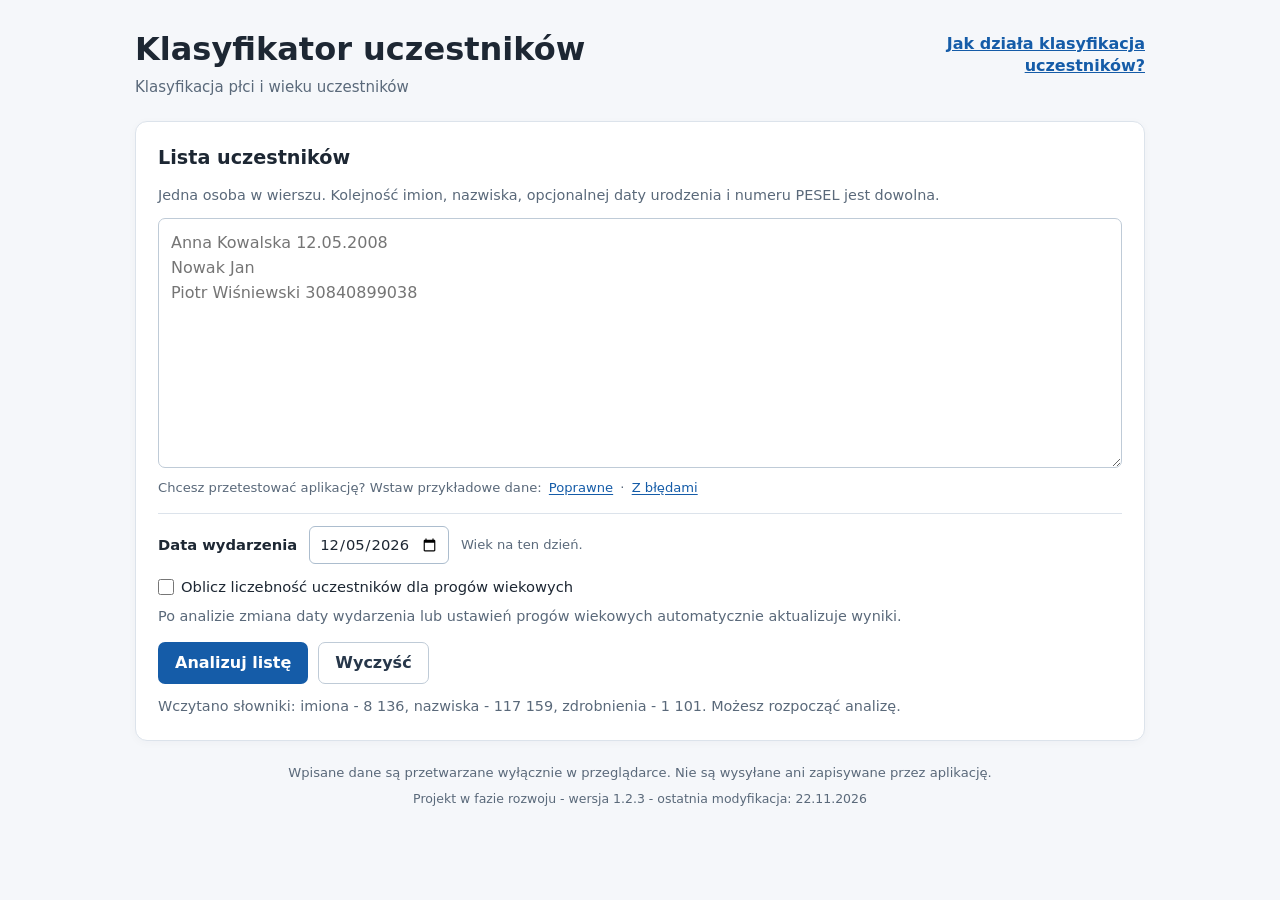
==== commit deed8c30: "Release v1.2.3 - Optymalizacja komunikatów" ====
--- a/index.html
+++ b/index.html
@@ -6,12 +6,12 @@
   <meta name="color-scheme" content="light">
   <meta name="referrer" content="no-referrer">
   <title>Klasyfikator uczestników</title>
-  <link rel="stylesheet" href="./style.css?v=1.2.2">
-  <script src="./core/komunikaty.js?v=1.2.2" defer></script>
-  <script src="./core/daty.js?v=1.2.2" defer></script>
-  <script src="./core/pesel.js?v=1.2.2" defer></script>
-  <script src="./core/klasyfikator.js?v=1.2.2" defer></script>
-  <script src="./interfejs.js?v=1.2.2" defer></script>
+  <link rel="stylesheet" href="./style.css?v=1.2.3">
+  <script src="./core/komunikaty.js?v=1.2.3" defer></script>
+  <script src="./core/daty.js?v=1.2.3" defer></script>
+  <script src="./core/pesel.js?v=1.2.3" defer></script>
+  <script src="./core/klasyfikator.js?v=1.2.3" defer></script>
+  <script src="./interfejs.js?v=1.2.3" defer></script>
 </head>
 <body>
   <main class="container">
@@ -114,7 +114,7 @@
 
     <footer class="footer">
       Wpisane dane są przetwarzane wyłącznie w przeglądarce. Nie są wysyłane ani zapisywane przez aplikację.
-      <p class="version-info">Projekt w fazie rozwoju - wersja 1.2.2 - ostatnia modyfikacja: <time datetime="2026-11-20">20.11.2026</time></p>
+      <p class="version-info">Projekt w fazie rozwoju - wersja 1.2.3 - ostatnia modyfikacja: <time datetime="2026-11-22">22.11.2026</time></p>
     </footer>
   </main>
 </body>
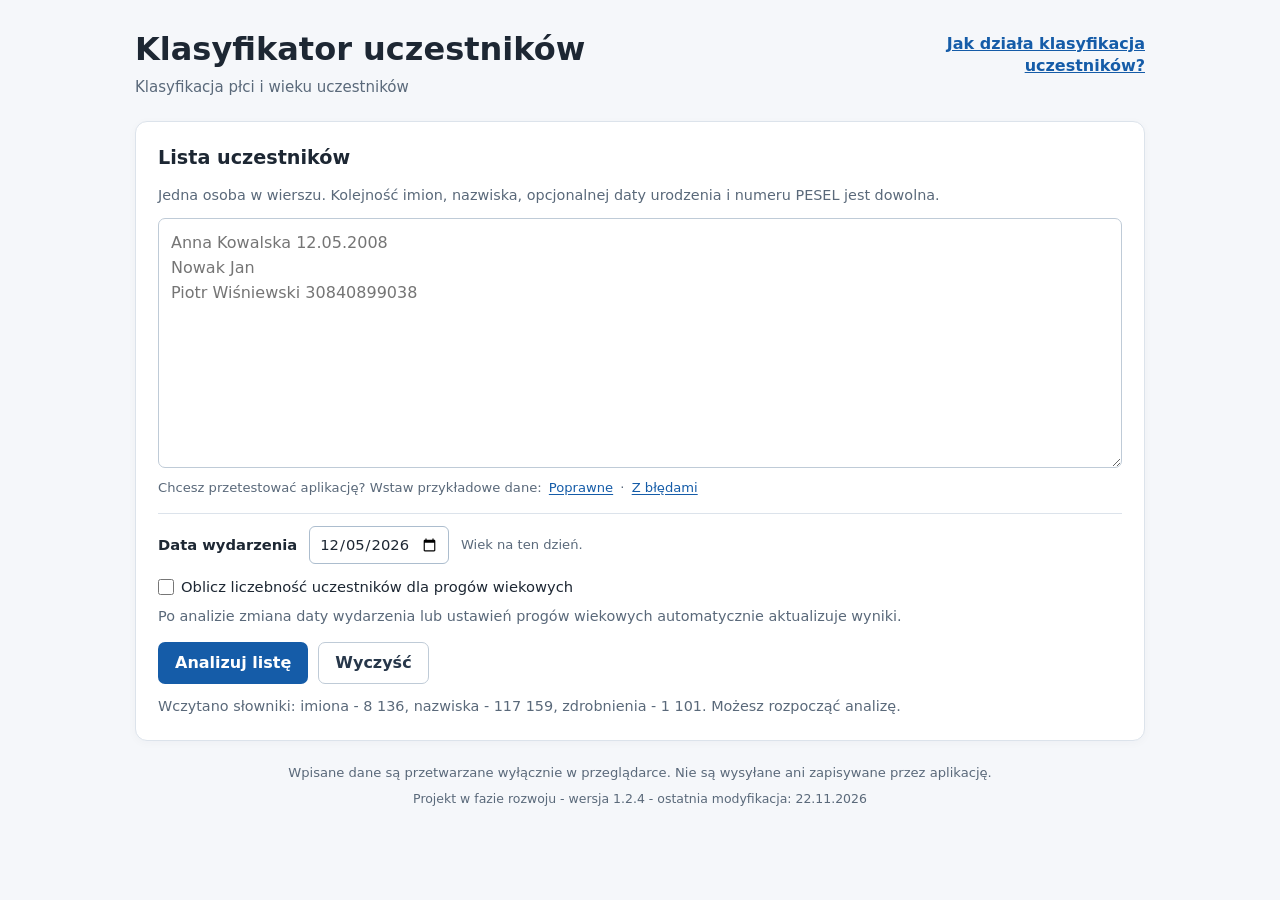
==== commit 48d29287: "Release v1.2.4 - Imiona i nazwiska złożone" ====
--- a/index.html
+++ b/index.html
@@ -6,12 +6,12 @@
   <meta name="color-scheme" content="light">
   <meta name="referrer" content="no-referrer">
   <title>Klasyfikator uczestników</title>
-  <link rel="stylesheet" href="./style.css?v=1.2.3">
-  <script src="./core/komunikaty.js?v=1.2.3" defer></script>
-  <script src="./core/daty.js?v=1.2.3" defer></script>
-  <script src="./core/pesel.js?v=1.2.3" defer></script>
-  <script src="./core/klasyfikator.js?v=1.2.3" defer></script>
-  <script src="./interfejs.js?v=1.2.3" defer></script>
+  <link rel="stylesheet" href="./style.css?v=1.2.4">
+  <script src="./core/komunikaty.js?v=1.2.4" defer></script>
+  <script src="./core/daty.js?v=1.2.4" defer></script>
+  <script src="./core/pesel.js?v=1.2.4" defer></script>
+  <script src="./core/klasyfikator.js?v=1.2.4" defer></script>
+  <script src="./interfejs.js?v=1.2.4" defer></script>
 </head>
 <body>
   <main class="container">
@@ -114,7 +114,7 @@
 
     <footer class="footer">
       Wpisane dane są przetwarzane wyłącznie w przeglądarce. Nie są wysyłane ani zapisywane przez aplikację.
-      <p class="version-info">Projekt w fazie rozwoju - wersja 1.2.3 - ostatnia modyfikacja: <time datetime="2026-11-22">22.11.2026</time></p>
+      <p class="version-info">Projekt w fazie rozwoju - wersja 1.2.4 - ostatnia modyfikacja: <time datetime="2026-11-22">22.11.2026</time></p>
     </footer>
   </main>
 </body>
--- a/style.css
+++ b/style.css
@@ -123,6 +123,14 @@
 .stats-heading { margin: 12px 0 6px; font-size: .9rem; }
 .age-auto-hint { margin: 8px 0 0; }
 .name-stats .hint { margin: 6px 0 0; font-size: .8rem; }
+.unit-list { list-style: none; padding: 0; margin: 6px 0; font-size: .85rem; }
+.text-unit { padding: 6px 8px; border-left: 2px solid var(--border); overflow-wrap: anywhere; }
+.text-unit + .text-unit { margin-top: 4px; }
+.unit-meta { display: block; color: var(--muted); font-size: .8rem; margin-top: 2px; }
+.unit-parts, .unit-diagnostics { margin-top: 6px; font-size: .8rem; color: var(--muted); }
+.unit-parts summary, .unit-diagnostics summary { cursor: pointer; font-weight: 600; }
+.unit-parts ul { margin: 4px 0 0; padding-left: 20px; }
+.unit-diagnostics .table-wrap { margin-top: 6px; }
 .name-stats-table { font-size: .84rem; min-width: 520px; font-variant-numeric: tabular-nums; }
 .name-stats-table th, .name-stats-table td { padding: 6px 8px; }
 .name-stats-table tbody th { background: #fff; font-size: inherit; overflow-wrap: anywhere; }
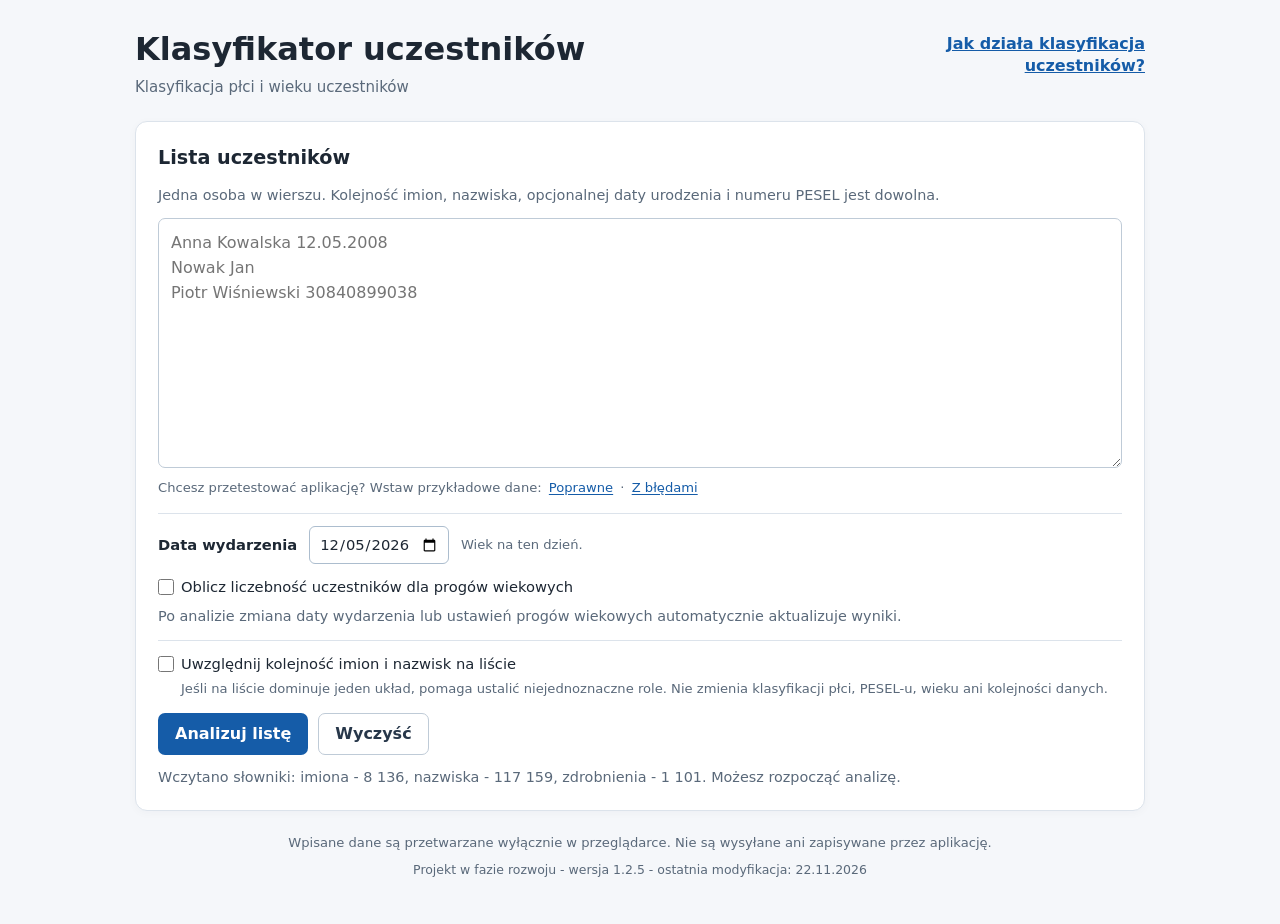
==== commit 837dedca: "Release v1.2.5 - Kontekst całej listy uczestników ### Nowe funkcje  - Opcjonalne rozpoznawanie dom" ====
--- a/index.html
+++ b/index.html
@@ -6,12 +6,12 @@
   <meta name="color-scheme" content="light">
   <meta name="referrer" content="no-referrer">
   <title>Klasyfikator uczestników</title>
-  <link rel="stylesheet" href="./style.css?v=1.2.4">
-  <script src="./core/komunikaty.js?v=1.2.4" defer></script>
-  <script src="./core/daty.js?v=1.2.4" defer></script>
-  <script src="./core/pesel.js?v=1.2.4" defer></script>
-  <script src="./core/klasyfikator.js?v=1.2.4" defer></script>
-  <script src="./interfejs.js?v=1.2.4" defer></script>
+  <link rel="stylesheet" href="./style.css?v=1.2.5-ui1">
+  <script src="./core/komunikaty.js?v=1.2.5" defer></script>
+  <script src="./core/daty.js?v=1.2.5" defer></script>
+  <script src="./core/pesel.js?v=1.2.5" defer></script>
+  <script src="./core/klasyfikator.js?v=1.2.5" defer></script>
+  <script src="./interfejs.js?v=1.2.5-ui1" defer></script>
 </head>
 <body>
   <main class="container">
@@ -58,6 +58,10 @@
           <p id="event-error" class="editor-error" role="alert" hidden></p>
           <p class="hint age-auto-hint">Po analizie zmiana daty wydarzenia lub ustawień progów wiekowych automatycznie aktualizuje wyniki.</p>
         </div>
+        <div class="context-settings">
+          <label class="option-label" for="list-context"><input id="list-context" type="checkbox" autocomplete="off" aria-describedby="list-context-hint"> Uwzględnij kolejność imion i nazwisk na liście</label>
+          <p id="list-context-hint" class="hint">Jeśli na liście dominuje jeden układ, pomaga ustalić niejednoznaczne role. Nie zmienia klasyfikacji płci, PESEL-u, wieku ani kolejności danych.</p>
+        </div>
         <div class="actions">
           <button id="analyze-button" class="button button-primary" type="submit" disabled>Analizuj listę</button>
           <button id="clear-button" class="button button-secondary" type="button">Wyczyść</button>
@@ -83,6 +87,18 @@
         </button>
       </div>
       <p id="total" class="total">Łącznie uczestników: 0</p>
+      <section id="list-context-report" class="list-context-report" aria-labelledby="list-context-title" hidden>
+        <h3 id="list-context-title">Kontekst kolejności listy</h3>
+        <p id="list-context-status" class="context-status"></p>
+        <dl id="list-context-metrics" class="context-metrics">
+          <div><dt>Wiarygodne głosy</dt><dd id="context-votes"></dd></div>
+          <div><dt>Zgodność układu</dt><dd id="context-agreement"></dd></div>
+          <div><dt>Pokrycie</dt><dd id="context-coverage"></dd></div>
+          <div><dt>Rekordy z dodatkowymi rolami</dt><dd id="context-changed"></dd></div>
+        </dl>
+        <p id="list-context-thresholds" class="hint"></p>
+        <p class="hint context-explanation">Głosy podano w stosunku do liczby różnych porównywalnych rekordów. Zgodność dotyczy kolejności danych, nie pewności rozpoznania płci.</p>
+      </section>
       <div class="result-filters">
         <button id="show-notes" class="sample-link filter-link" type="button" data-tab="uwagi" aria-pressed="false">Wpisy wymagające sprawdzenia (0)</button>
         <button id="show-unknown-age" class="sample-link filter-link" type="button" data-tab="wiek" aria-pressed="false">Nieustalony wiek (0)</button>
@@ -114,7 +130,7 @@
 
     <footer class="footer">
       Wpisane dane są przetwarzane wyłącznie w przeglądarce. Nie są wysyłane ani zapisywane przez aplikację.
-      <p class="version-info">Projekt w fazie rozwoju - wersja 1.2.4 - ostatnia modyfikacja: <time datetime="2026-11-22">22.11.2026</time></p>
+      <p class="version-info">Projekt w fazie rozwoju - wersja 1.2.5 - ostatnia modyfikacja: <time datetime="2026-11-22">22.11.2026</time></p>
     </footer>
   </main>
 </body>
--- a/style.css
+++ b/style.css
@@ -122,10 +122,20 @@
 .name-stats { margin-top: 12px; min-width: 0; }
 .stats-heading { margin: 12px 0 6px; font-size: .9rem; }
 .age-auto-hint { margin: 8px 0 0; }
+.context-settings { margin-top: 12px; padding-top: 12px; border-top: 1px solid var(--border); font-size: .92rem; }
+.context-settings .hint { margin: 4px 0 0 23px; font-size: .82rem; }
+.list-context-report { margin: 0 0 18px; padding: 12px 14px; min-width: 0; border: 1px solid var(--border); border-radius: 8px; background: #f9fbfd; overflow-wrap: anywhere; }
+.context-status { margin: 6px 0 10px; font-size: .9rem; font-weight: 600; }
+.context-metrics { display: grid; grid-template-columns: repeat(4, minmax(0, 1fr)); gap: 8px 12px; margin: 0 0 10px; }
+.context-metrics > div { min-width: 0; }
+.context-metrics dt { font-size: .8rem; color: var(--muted); }
+.context-metrics dd { margin: 2px 0 0; font-size: .95rem; font-weight: 650; font-variant-numeric: tabular-nums; }
+.list-context-report .hint { margin: 4px 0 0; font-size: .8rem; }
 .name-stats .hint { margin: 6px 0 0; font-size: .8rem; }
 .unit-list { list-style: none; padding: 0; margin: 6px 0; font-size: .85rem; }
 .text-unit { padding: 6px 8px; border-left: 2px solid var(--border); overflow-wrap: anywhere; }
 .text-unit + .text-unit { margin-top: 4px; }
+.text-unit.contextual-unit { border-left-color: var(--accent); background: var(--accent-soft); }
 .unit-meta { display: block; color: var(--muted); font-size: .8rem; margin-top: 2px; }
 .unit-parts, .unit-diagnostics { margin-top: 6px; font-size: .8rem; color: var(--muted); }
 .unit-parts summary, .unit-diagnostics summary { cursor: pointer; font-weight: 600; }
@@ -147,11 +157,19 @@
 /* Kolory oznaczają ważność informacji, nie status klasyfikacji. */
 .info-level-0, .info-level-1 { --info-bg: #f1f5f9; --info-border: #d3dce7; --info-label: #526477; }
 .info-level-2 { --info-bg: #fef9e7; --info-border: #eadba4; --info-label: #745900; }
-.info-level-3 { --info-bg: #ffe8da; --info-border: #eac4ac; --info-label: #873f17; }
+.info-level-3 { --info-bg: #fff5f5; --info-border: #e5a8a8; --info-label: #9c2727; }
 .info-level-label { font-size: .77rem; font-weight: 650; color: var(--info-label); }
 .info-messages { margin: 8px 0 0; padding-left: 20px; font-size: .88rem; }
 .info-messages li + li { margin-top: 4px; }
 .info-message-level { display: inline-block; margin-left: .4em; font-size: .75rem; font-weight: 650; color: var(--info-label); background: var(--info-bg); border: 1px solid var(--info-border); border-radius: 4px; padding: 0 .35em; }
+.priority-notes { list-style: none; padding: 0; margin: 6px 0 8px; }
+.high-warning {
+  position: relative; padding: 9px 10px 9px 34px; border: 1px solid #c43b3b;
+  border-left-width: 4px; border-radius: 6px; background: #fff4f4; color: #7f1d1d;
+  font-size: .88rem; font-weight: 600; overflow-wrap: anywhere;
+}
+.high-warning-icon { position: absolute; left: 9px; top: 8px; color: #a52828; font-size: 1.1rem; line-height: 1.3; }
+.high-warning-kind { display: inline-block; margin-left: .4em; font-size: .75rem; font-weight: 600; }
 .info-notes > .pesel-disclaimer { margin-bottom: 0; }
 @media (max-width: 640px) {
   .container { padding: 16px 12px 28px; }
@@ -170,6 +188,8 @@
   .age-options { padding: 10px; }
   .age-table th, .age-table td { padding: 7px 8px; }
   .date-setting .hint { flex-basis: 100%; }
+  .context-metrics { grid-template-columns: repeat(2, minmax(0, 1fr)); }
+  .list-context-report { padding: 10px; }
 }
 
 /* Dokumentacja - klasy ograniczone do podstrony pomoc.html. */
